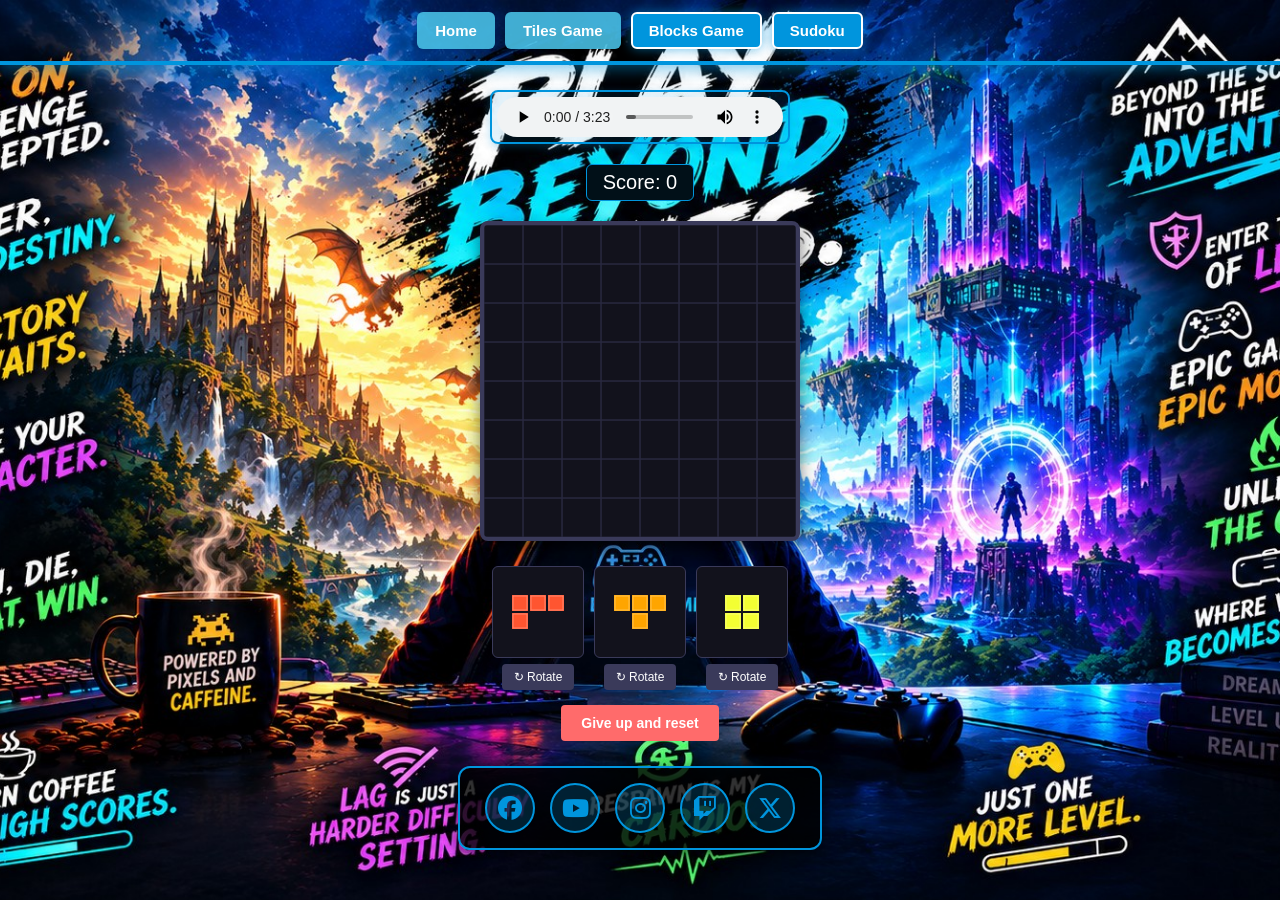
==== blocks_game.html @ d2b893c7 "Merge branch 'main' of https://github.com/florintanasescu/mygamingpassion" ====
<!DOCTYPE html>
<html lang="en">
<head>
    <meta charset="UTF-8">
    <meta name="viewport" content="width=device-width, initial-scale=1.0, user-scalable=no">
    <title>Mobile Block Puzzle Game</title>
    <link rel="stylesheet" href="styles.css">
    <link rel="stylesheet" href="https://cdnjs.cloudflare.com/ajax/libs/font-awesome/6.5.1/css/all.min.css">
</head>
<body class="bg-container">
    <nav>
        <a href="index.html">Home</a>
        <a href="tiles_game.html">Tiles Game</a>
        <a href="blocks_game.html" class="active">Blocks Game</a>
        <a href="sudoku_game.html" class="active">Sudoku</a>
    </nav>
    <audio type="audio/mp3" src="sounds/bg_music.mp3" controls loop unmute></audio>
    
    <div class="score-board">Score: <span id="score">0</span></div>
    
    <!-- Main 8x8 Grid Canvas -->
    <canvas id="game-board" width="320" height="320"></canvas>
    
    <!-- Tray holding the 3 available shapes -->
    <div id="tray">
        <div class="shape-container">
            <canvas id="shape0" class="shape-preview" width="90" height="90"></canvas>
            <button class="rotate-btn" id="rotate0">↻ Rotate</button>
        </div>
        <div class="shape-container">
            <canvas id="shape1" class="shape-preview" width="90" height="90"></canvas>
            <button class="rotate-btn" id="rotate1">↻ Rotate</button>
        </div>
        <div class="shape-container">
            <canvas id="shape2" class="shape-preview" width="90" height="90"></canvas>
            <button class="rotate-btn" id="rotate2">↻ Rotate</button>
        </div>
    </div>

    <!-- Control Buttons -->
    <div class="button-group">
        <button class="reset-btn" id="reset-btn">Give up and reset</button>
    </div>

    <script>
        const GRID_SIZE = 8;
        const CELL_SIZE = 40; // 8 * 40 = 320px
        const canvas = document.getElementById('game-board');
        const ctx = canvas.getContext('2d');
        const scoreElement = document.getElementById('score');

        let score = 0;
        let grid = Array(GRID_SIZE).fill(null).map(() => Array(GRID_SIZE).fill(0));

        const SHAPES = [
            { color: '#FF5733', matrix: [[1]] },                             // 1x1 Single
            { color: '#33FF57', matrix: [[1, 1]] },                          // 1x2 Horizontal
            { color: '#3357FF', matrix: [[1], [1]] },                        // 2x1 Vertical
            { color: '#F3FF33', matrix: [[1, 1], [1, 1]] },                  // 2x2 Square
            { color: '#FF33F3', matrix: [[1, 1, 1]] },                       // 1x3 Horizontal
            { color: '#33FFF3', matrix: [[1], [1], [1]] },                   // 3x1 Vertical
            { color: '#FF5530', matrix: [[0, 1, 1], [1, 1, 0]] },            // Z shape
            { color: '#FF5530', matrix: [[1, 1, 1], [1, 0, 0]] },            // Smal L shape right
            { color: '#FF5530', matrix: [[1, 1, 1], [0, 0, 1]] },            // Smal L shape left
            { color: '#FFA500', matrix: [[1, 1, 1], [0, 1, 0]] },            // T-shape
            { color: '#9933FF', matrix: [[1, 0], [1, 0], [1, 1]] },          // L-shape right
            { color: '#9933FF', matrix: [[0, 1], [0, 1], [1, 1]] },          // L-shape left
            { color: '#FF3380', matrix: [[1, 1, 1], [1, 1, 1], [1, 1, 1]] },   // 3x3 Block
        ];

        let currentShapes = [null, null, null];
        let shapeRotations = [0, 0, 0]; // Track rotation state for each shape
        let usedShapeIndices = new Set(); // Track which shape types have been used
        let draggingIndex = null;
        let dragOffset = { x: 0, y: 0 };
        let pointerPos = { x: 0, y: 0 };
        let isTouchDevice = false;

        function initGame() {
            grid = Array(GRID_SIZE).fill(null).map(() => Array(GRID_SIZE).fill(0));
            score = 0;
            scoreElement.innerText = score;
            usedShapeIndices.clear();
            shapeRotations = [0, 0, 0];
            spawnShapes();
            drawGrid();
        }

        // Rotate a matrix 90 degrees clockwise
        function rotateMatrix(matrix) {
            const rows = matrix.length;
            const cols = matrix[0].length;
            const rotated = Array(cols).fill(null).map(() => Array(rows).fill(0));
            
            for (let r = 0; r < rows; r++) {
                for (let c = 0; c < cols; c++) {
                    rotated[c][rows - 1 - r] = matrix[r][c];
                }
            }
            return rotated;
        }

        // Rotate a shape by applying rotation matrix multiple times
        function getRotatedShape(shapeIndex, rotationTimes) {
            const baseShape = SHAPES[shapeIndex];
            let matrix = JSON.parse(JSON.stringify(baseShape.matrix));
            
            const times = rotationTimes % 4; // Only need 0-3 rotations for 90 degree steps
            for (let i = 0; i < times; i++) {
                matrix = rotateMatrix(matrix);
            }
            
            return {
                color: baseShape.color,
                matrix: matrix
            };
        }

        function drawGrid() {
            ctx.clearRect(0, 0, canvas.width, canvas.height);
            
            for (let r = 0; r < GRID_SIZE; r++) {
                for (let c = 0; c < GRID_SIZE; c++) {
                    ctx.strokeStyle = '#2a2a40';
                    ctx.strokeRect(c * CELL_SIZE, r * CELL_SIZE, CELL_SIZE, CELL_SIZE);
                    
                    if (grid[r][c]) {
                        drawCell(ctx, c * CELL_SIZE, r * CELL_SIZE, CELL_SIZE, grid[r][c]);
                    }
                }
            }
        }

        function drawCell(context, x, y, size, color) {
            context.fillStyle = color;
            context.fillRect(x + 1, y + 1, size - 2, size - 2);
            context.strokeStyle = 'rgba(255,255,255,0.3)';
            context.strokeRect(x + 2, y + 2, size - 4, size - 4);
        }

        function spawnShapes() {
            for (let i = 0; i < 3; i++) {
                if (currentShapes[i] !== null) continue; // Skip already placed shapes
                
                // Find a shape that hasn't been used yet
                let shapeIndex;
                let attempts = 0;
                do {
                    shapeIndex = Math.floor(Math.random() * SHAPES.length);
                    attempts++;
                } while (usedShapeIndices.has(shapeIndex) && attempts < 100);
                
                // If all shapes have been used (or after 100 attempts), reset the used list
                if (attempts >= 100) {
                    usedShapeIndices.clear();
                    shapeIndex = Math.floor(Math.random() * SHAPES.length);
                }
                
                usedShapeIndices.add(shapeIndex);
                
                // Store both the shape index and the original shape (not rotated yet)
                currentShapes[i] = {
                    shapeIndex: shapeIndex,
                    baseShape: JSON.parse(JSON.stringify(SHAPES[shapeIndex]))
                };
                
                shapeRotations[i] = 0; // Reset rotation
                drawTrayShape(i);
            }
        }

        function drawTrayShape(index) {
            const trayCanvas = document.getElementById(`shape${index}`);
            const tCtx = trayCanvas.getContext('2d');
            tCtx.clearRect(0, 0, trayCanvas.width, trayCanvas.height);

            const shapeData = currentShapes[index];
            if (!shapeData) return;

            // Get the rotated shape based on current rotation
            const rotatedShape = getRotatedShape(shapeData.shapeIndex, shapeRotations[index]);
            const shape = rotatedShape;

            const scale = 18;
            const rows = shape.matrix.length;
            const cols = shape.matrix[0].length;
            
            const offsetX = (trayCanvas.width - cols * scale) / 2;
            const offsetY = (trayCanvas.height - rows * scale) / 2;

            for (let r = 0; r < rows; r++) {
                for (let c = 0; c < cols; c++) {
                    if (shape.matrix[r][c]) {
                        drawCell(tCtx, offsetX + c * scale, offsetY + r * scale, scale, shape.color);
                    }
                }
            }
        }

        function canPlaceShape(shape, startRow, startCol) {
            const rows = shape.matrix.length;
            const cols = shape.matrix[0].length;

            for (let r = 0; r < rows; r++) {
                for (let c = 0; c < cols; c++) {
                    if (shape.matrix[r][c]) {
                        const gridR = startRow + r;
                        const gridC = startCol + c;

                        if (gridR < 0 || gridR >= GRID_SIZE || gridC < 0 || gridC >= GRID_SIZE) {
                            return false;
                        }
                        if (grid[gridR][gridC] !== 0) {
                            return false;
                        }
                    }
                }
            }
            return true;
        }

        function placeShape(shape, startRow, startCol) {
            const rows = shape.matrix.length;
            const cols = shape.matrix[0].length;
            let placedCells = 0;

            for (let r = 0; r < rows; r++) {
                for (let c = 0; c < cols; c++) {
                    if (shape.matrix[r][c]) {
                        grid[startRow + r][startCol + c] = shape.color;
                        placedCells++;
                    }
                }
            }

            score += placedCells * 10;
            checkLines();
            scoreElement.innerText = score;
        }

        function checkLines() {
            let rowsToClear = [];
            let colsToClear = [];

            for (let r = 0; r < GRID_SIZE; r++) {
                if (grid[r].every(cell => cell !== 0)) rowsToClear.push(r);
            }

            for (let c = 0; c < GRID_SIZE; c++) {
                let full = true;
                for (let r = 0; r < GRID_SIZE; r++) {
                    if (grid[r][c] === 0) {
                        full = false;
                        break;
                    }
                }
                if (full) colsToClear.push(c);
            }

            rowsToClear.forEach(r => {
                for (let c = 0; c < GRID_SIZE; c++) grid[r][c] = 0;
            });

            colsToClear.forEach(c => {
                for (let r = 0; r < GRID_SIZE; r++) grid[r][c] = 0;
            });

            const totalCleared = rowsToClear.length + colsToClear.length;
            if (totalCleared > 0) {
                score += totalCleared * 100;
            }
        }

        // --- Unified Interaction Handlers (Mouse & Touch) ---

        function getPointerCoords(e) {
            if (e.touches && e.touches.length > 0) {
                return { x: e.touches[0].clientX, y: e.touches[0].clientY };
            }
            return { x: e.clientX, y: e.clientY };
        }

        function handleStart(index, e) {
            if (!currentShapes[index]) return;
            e.preventDefault();
            
            isTouchDevice = e.type.startsWith('touch');
            draggingIndex = index;

            const trayCanvas = document.getElementById(`shape${index}`);
            const rect = trayCanvas.getBoundingClientRect();
            const coords = getPointerCoords(e);

            dragOffset.x = coords.x - rect.left;
            dragOffset.y = coords.y - rect.top;
        }

        function handleMove(e) {
            if (draggingIndex === null) return;
            e.preventDefault();

            const coords = getPointerCoords(e);
            pointerPos.x = coords.x;
            pointerPos.y = coords.y;

            drawGrid();

            const rect = canvas.getBoundingClientRect();
            const scaleRatio = 320 / rect.width; // Adjust for dynamic canvas scaling
            
            const shapeData = currentShapes[draggingIndex];
            const rotatedShape = getRotatedShape(shapeData.shapeIndex, shapeRotations[draggingIndex]);

            // Touch lift offset: Lift shape slightly above finger so it remains visible
            const fingerOffsetY = isTouchDevice ? 60 : 0;

            const canvasMouseX = (pointerPos.x - rect.left - dragOffset.x) * scaleRatio;
            const canvasMouseY = (pointerPos.y - rect.top - dragOffset.y - fingerOffsetY) * scaleRatio;

            // Draw active shape dragging over board
            for (let r = 0; r < rotatedShape.matrix.length; r++) {
                for (let c = 0; c < rotatedShape.matrix[0].length; c++) {
                    if (rotatedShape.matrix[r][c]) {
                        drawCell(
                            ctx, 
                            canvasMouseX + c * CELL_SIZE, 
                            canvasMouseY + r * CELL_SIZE, 
                            CELL_SIZE, 
                            rotatedShape.color
                        );
                    }
                }
            }
        }

        function handleEnd(e) {
            if (draggingIndex === null) return;

            const rect = canvas.getBoundingClientRect();
            const scaleRatio = 320 / rect.width;

            const fingerOffsetY = isTouchDevice ? 60 : 0;

            const dropX = (pointerPos.x - rect.left - dragOffset.x + (CELL_SIZE / 2)) * scaleRatio;
            const dropY = (pointerPos.y - rect.top - dragOffset.y - fingerOffsetY + (CELL_SIZE / 2)) * scaleRatio;

            const gridCol = Math.floor(dropX / CELL_SIZE);
            const gridRow = Math.floor(dropY / CELL_SIZE);

            const shapeData = currentShapes[draggingIndex];
            
            // Get the rotated shape for placement
            const rotatedShape = getRotatedShape(shapeData.shapeIndex, shapeRotations[draggingIndex]);

            if (canPlaceShape(rotatedShape, gridRow, gridCol)) {
                placeShape(rotatedShape, gridRow, gridCol);
                currentShapes[draggingIndex] = null;

                const trayCanvas = document.getElementById(`shape${draggingIndex}`);
                const tCtx = trayCanvas.getContext('2d');
                tCtx.clearRect(0, 0, trayCanvas.width, trayCanvas.height);

                if (currentShapes.every(s => s === null)) {
                    spawnShapes();
                }
            }

            draggingIndex = null;
            drawGrid();
        }

        // Attach event listeners to tray elements
        for (let i = 0; i < 3; i++) {
            const trayCanvas = document.getElementById(`shape${i}`);
            
            trayCanvas.addEventListener('mousedown', (e) => handleStart(i, e));
            trayCanvas.addEventListener('touchstart', (e) => handleStart(i, e), { passive: false });

            // Add rotation button listener
            const rotateBtn = document.getElementById(`rotate${i}`);
            rotateBtn.addEventListener('click', () => {
                if (currentShapes[i] !== null) {
                    shapeRotations[i] = (shapeRotations[i] + 1) % 4;
                    drawTrayShape(i);
                }
            });
        }

        // Add reset button listener
        const resetBtn = document.getElementById('reset-btn');
        resetBtn.addEventListener('click', () => {
            initGame();
        });

        // Global drag & drop movement listeners
        window.addEventListener('mousemove', handleMove);
        window.addEventListener('touchmove', handleMove, { passive: false });

        window.addEventListener('mouseup', handleEnd);
        window.addEventListener('touchend', handleEnd);

        // Start Game
        initGame();
    </script>

        <div class="social-links">
    <!-- Facebook Link -->
    <a href="https://www.facebook.com/florin.tanasescu.ro/" target="_blank">
        <i class="fab fa-facebook"></i>
    </a>

    <!-- YouTube Link -->
    <a href="https://www.youtube.com/@snalftw" target="_blank">
        <i class="fab fa-youtube"></i>
    </a>

    <!-- Instagram Link -->
    <a href="https://www.instagram.com/florin.tanasescu.ro/" target="_blank">
        <i class="fab fa-instagram"></i>
    </a>

    <!-- Twitch Link -->
    <a href="https://www.twitch.tv/flo_rao" target="_blank">
        <i class="fab fa-twitch"></i>
    </a>
    <!-- X (Twitter) Link -->
    <a href="https://x.com/FTnssq" target="_blank">
        <i class="fab fa-x-twitter"></i>
    </a>
    </div>
</body>
</html>
---- styles.css ----
* {
    box-sizing: border-box;
    user-select: none;
    -webkit-user-select: none;
    touch-action: manipulation;
}

/* Navigation Bar */
nav {
    position: fixed;
    top: 0;
    left: 0;
    right: 0;
    background: transparent;
    border-bottom: 4px solid #0095DD;
    display: flex;
    justify-content: center;
    gap: 10px;
    padding: 12px 15px;
    width: 100%;
    box-shadow: 0 4px 15px rgba(0, 149, 221, 0.5);
    flex-wrap: wrap;
    z-index: 1000;
}

nav a {
    color: #fff;
    text-decoration: none;
    font-size: 15px;
    font-weight: bold;
    padding: 8px 16px;
    border-radius: 6px;
    transition: all 0.3s ease;
    cursor: pointer;
    -webkit-user-select: none;
    user-select: none;
    border: 2px solid transparent;
    background-color: rgba(74, 195, 231, 0.877);
}

nav a:hover {
    background-color: #0095DD;
    transform: translateY(-2px);
    box-shadow: 0 4px 8px rgba(0, 149, 221, 0.4);
}

nav a.active {
    background-color: #0095DD;
    border: 2px solid #fff;
    box-shadow: 0 0 12px rgba(0, 149, 221, 0.6);
}

html {
    width: 100%;
    min-height: 100%;
    overflow-x: hidden;
    overflow-y: auto;
}

/* Base Body Styles */
body {
    background-color: #1e1e2f;
    color: #ffffff;
    font-family: Arial, sans-serif;
    display: flex;
    flex-direction: column;
    align-items: center;
    justify-content: flex-start;
    min-height: 100vh;
    width: 100%;
    margin: 0;
    padding: 80px 10px 20px 10px;
    background-size: cover;
    background-position: center;
    background-repeat: no-repeat;
}

/* Default / Desktop Background */
.bg-container {
    background-image: url("img/bg_desktop.jpg");
}

/* Headers & Score */
h1 {
    margin: 15px 0 10px 0;
    font-size: 28px;
    color: #6e0758;
    text-shadow: 0 2px 8px rgba(0, 149, 221, 0.5);
    padding-bottom: 10px;
    border-bottom: 2px solid #0095DD;
    width: 100%;
    text-align: center;
}

.score-board {
    font-size: 20px;
    margin: 10px 0;
    padding: 6px 16px;
    background-color: #011018;
    border-radius: 6px;
    border: 1px solid #0095DD;
}

/* Audio Player */
audio {
    margin: 10px 0;
    width: 300px;
    max-width: 90vw;
    padding: 5px;
    background-color: rgba(0, 149, 221, 0.1);
    border: 2px solid #0095DD;
    border-radius: 8px;
    box-shadow: 0 2px 8px rgba(0, 149, 221, 0.3);
    display: flex;
}

/* YouTube Video Container */
.video-container {
    width: 100%;
    max-width: 560px;
    margin: 20px auto;
    padding: 0;
    border-radius: 8px;
    overflow: hidden;
    box-shadow: 0 4px 15px rgba(0, 149, 221, 0.3);
    border: 2px solid #0095DD;
}

.video-container iframe {
    width: 100%;
    height: 315px;
    border: none;
    display: block;
}

/* Social Links */
.social-links {
    display: flex;
    justify-content: center;
    gap: 15px;
    margin-top: 25px;
    margin-bottom: 20px;
    padding: 15px 25px;
    background-color: rgba(0, 0, 0, 0.8);
    border-radius: 12px;
    box-shadow: 0 4px 15px rgba(0, 0, 0, 0.6);
    border: 2px solid #0095DD;
    flex-wrap: wrap;
}

.social-links a {
    display: flex;
    align-items: center;
    justify-content: center;
    width: 50px;
    height: 50px;
    background-color: rgba(0, 149, 221, 0.2);
    border-radius: 50%;
    border: 2px solid #0095DD;
    transition: all 0.3s ease;
    color: #0095DD;
    text-decoration: none;
    font-size: 24px;
}

.social-links a:hover {
    background-color: #0095DD;
    color: #fff;
    transform: scale(1.15);
    box-shadow: 0 0 20px rgba(0, 149, 221, 0.6);
}

/* General Canvas Styles */
canvas {
    background: #222;
    border: 3px solid #0095DD;
    box-shadow: 0 0 20px rgba(255, 255, 255, 0.2);
    display: block;
    margin: 10px auto;
    max-width: 100%;
    height: auto;
}

/* Block Puzzle Main Board */
#game-board {
    border: 4px solid #3a3a5a;
    border-radius: 8px;
    background-color: #12121c;
    box-shadow: 0 8px 16px rgba(0,0,0,0.5);
    width: 320px;
    height: 320px;
    max-width: 90vw;
    max-height: 90vw;
}

/* Block Puzzle Tray & Shapes */
#tray {
    display: flex;
    gap: 10px;
    margin-top: 15px;
    align-items: center;
    justify-content: center;
    width: 100%;
    flex-wrap: wrap;
}

.shape-preview {
    cursor: grab;
    touch-action: none;
    background-color: #12121c;
    border-radius: 6px;
    border: 1px solid #3a3a5a;
    box-shadow: none;
    margin: 0;
}

.shape-container {
    display: flex;
    flex-direction: column;
    align-items: center;
    gap: 6px;
}

.rotate-btn {
    background-color: #3a3a5a;
    color: #ffffff;
    border: none;
    border-radius: 4px;
    padding: 6px 12px;
    cursor: pointer;
    font-size: 12px;
    transition: background-color 0.2s;
    touch-action: manipulation;
    -webkit-user-select: none;
    user-select: none;
    min-width: auto;
}

.rotate-btn:hover {
    background-color: #4a4a7a;
}

.button-group {
    display: flex;
    gap: 10px;
    margin-top: 15px;
    width: 100%;
    justify-content: center;
}

.reset-btn {
    background-color: #ff6b6b;
    color: #ffffff;
    border: none;
    border-radius: 4px;
    padding: 10px 20px;
    cursor: pointer;
    font-size: 14px;
    font-weight: bold;
    transition: background-color 0.2s;
    touch-action: manipulation;
    -webkit-user-select: none;
    user-select: none;
}

.reset-btn:hover {
    background-color: #ff5252;
}

/* Controls & Buttons */
.controls {
    margin-top: 15px;
    display: flex;
    gap: 10px;
    flex-wrap: wrap;
    justify-content: center;
    width: 100%;
    max-width: 400px;
    padding: 0 5px;
}

button {
    background-color: #0095DD;
    color: white;
    border: none;
    padding: 10px 20px;
    font-size: 14px;
    cursor: pointer;
    border-radius: 5px;
    transition: background 0.2s ease;
    touch-action: manipulation;
    -webkit-user-select: none;
    user-select: none;
    min-width: 90px;
}

button:hover {
    background-color: #0077b5;
}

button:active {
    background-color: #005a8f;
    transform: scale(0.98);
}

button:disabled {
    background-color: #555;
    cursor: not-allowed;
    opacity: 0.7;
}

.instructions {
    margin-top: 12px;
    color: #ffffff;
    font-size: 13px;
    text-align: center;
    max-width: 90%;
    line-height: 1.4;
}

/* Sudoku Styles */
#sudoku-container {
    display: flex;
    flex-direction: column;
    align-items: center;
    width: 100%;
    max-width: 360px;
    margin: 10px auto;
}

#sudoku-grid {
    display: grid;
    grid-template-columns: repeat(9, 1fr);
    grid-template-rows: repeat(9, 1fr);
    width: 320px;
    height: 320px;
    max-width: 90vw;
    max-height: 90vw;
    border: 3px solid #0095DD;
    background-color: #12121c;
    box-shadow: 0 8px 16px rgba(0, 0, 0, 0.5);
    border-radius: 6px;
    overflow: hidden;
}

.sudoku-cell {
    display: flex;
    align-items: center;
    justify-content: center;
    font-size: 18px;
    font-weight: bold;
    color: #fff;
    background-color: #1e1e2f;
    border: 1px solid #2a2a40;
    cursor: pointer;
    user-select: none;
    -webkit-user-select: none;
    transition: background-color 0.2s, color 0.2s;
}

/* Thick 3x3 Sub-grid Borders */
.sudoku-cell:nth-child(3n) {
    border-right: 2px solid #0095DD;
}
.sudoku-cell:nth-child(9n) {
    border-right: 1px solid #2a2a40;
}
.sudoku-cell[data-row="2"], 
.sudoku-cell[data-row="5"] {
    border-bottom: 2px solid #0095DD;
}

/* Cell Selection & States */
.sudoku-cell.fixed {
    color: #4ac3e7;
    background-color: #161625;
    cursor: default;
}

.sudoku-cell.selected {
    background-color: #0095DD !important;
    color: #ffffff !important;
}

.sudoku-cell.highlighted {
    background-color: rgba(0, 149, 221, 0.2);
}

.sudoku-cell.error {
    color: #ff6b6b;
    background-color: rgba(255, 107, 107, 0.2);
}

/* Mobile Responsiveness Keypad */
.keypad {
    display: grid;
    grid-template-columns: repeat(5, 1fr);
    gap: 8px;
    width: 320px;
    max-width: 90vw;
    margin-top: 15px;
}

.keypad button {
    min-width: unset;
    padding: 12px 0;
    font-size: 16px;
    font-weight: bold;
    background-color: rgba(74, 195, 231, 0.877);
    border: 1px solid #0095DD;
}

.keypad button:hover {
    background-color: #0095DD;
}

.keypad button.erase-btn {
    background-color: #ff6b6b;
    border-color: #ff5252;
    grid-column: span 1;
}

.keypad button.erase-btn:hover {
    background-color: #ff5252;
}

/* Mobile Responsive Adjustments */
@media (max-width: 768px) {
    html {
        width: 100%;
        height: auto;
        overflow-x: hidden;
        overflow-y: auto;
        position: static;
    }
    
    body {
        padding: calc(70px + env(safe-area-inset-top, 0px)) 10px 20px 10px;
        justify-content: flex-start;
        min-height: 100vh;
        width: 100%;
        height: auto;
        overflow-x: hidden;
        overflow-y: auto;
    }

    .bg-container {
        background-image: url("img/bg_mobile.jpg");
    }

    nav {
        gap: 6px;
        padding: 8px 5px;
    }

    nav a {
        padding: 6px 10px;
        font-size: 13px;
    }

    .video-container {
        max-width: 100%;
        margin: 10px 0;
    }

    .video-container iframe {
        height: 210px;
    }

    canvas {
        margin-top: 5px;
        margin-bottom: 5px;
    }

    #sudoku-grid {
        width: 300px;
        height: 300px;
    }

    .sudoku-cell {
        font-size: 16px;
    }

    .keypad button {
        padding: 10px 0;
        font-size: 14px;
    }

    .controls {
        margin-top: 8px;
        gap: 8px;
        width: 100%;
    }
    
    button {
        padding: 10px 12px;
        font-size: 13px;
        min-width: 70px;
        flex: 1;
    }
    
    .instructions {
        font-size: 11px;
        margin-top: 8px;
        max-width: 100%;
    }

    .social-links {
        gap: 10px;
        margin-top: 15px;
        margin-bottom: 10px;
        padding: 12px;
    }

    .social-links a {
        width: 44px;
        height: 44px;
        font-size: 20px;
    }
}
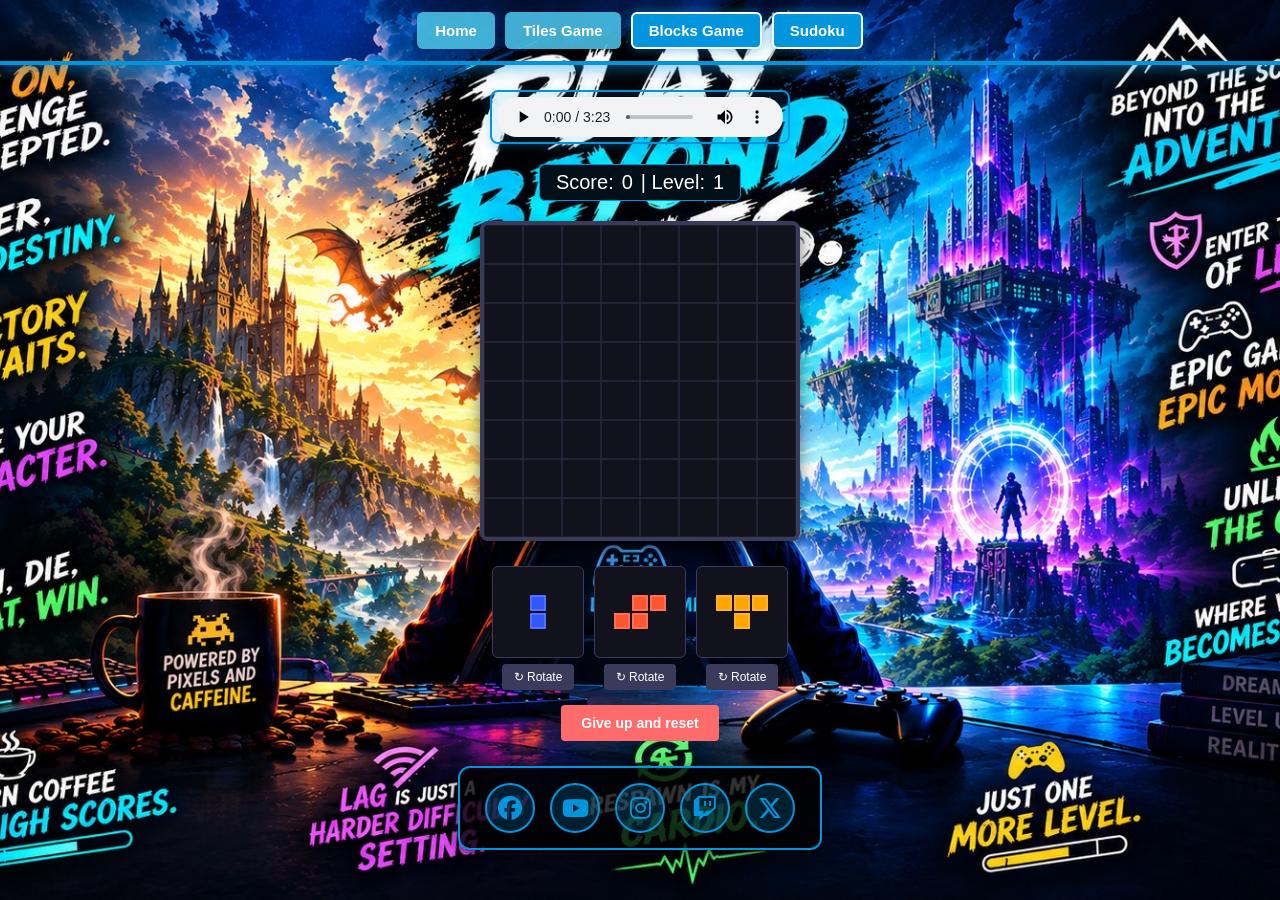
==== commit 394cea9d: "sound effects" ====
--- a/blocks_game.html
+++ b/blocks_game.html
@@ -16,7 +16,16 @@
     </nav>
     <audio type="audio/mp3" src="sounds/bg_music.mp3" controls loop unmute></audio>
     
-    <div class="score-board">Score: <span id="score">0</span></div>
+    <!-- Audio Elements for Sound Effects -->
+    <audio id="sound-shape-click" src="sounds/shape_click.mp3" preload="auto"></audio>
+    <audio id="sound-3liner" src="sounds/3liner.mp3" preload="auto"></audio>
+    <audio id="sound-level-up" src="sounds/level_up.mp3" preload="auto"></audio>
+    <audio id="sound-all-clear" src="sounds/all_clear.mp3" preload="auto"></audio>
+
+    <!-- Score & Level Board in the same div -->
+    <div class="score-board">
+        Score: <span id="score">0</span> | Level: <span id="level">1</span>
+    </div>
     
     <!-- Main 8x8 Grid Canvas -->
     <canvas id="game-board" width="320" height="320"></canvas>
@@ -48,8 +57,23 @@
         const canvas = document.getElementById('game-board');
         const ctx = canvas.getContext('2d');
         const scoreElement = document.getElementById('score');
+        const levelElement = document.getElementById('level');
+
+        // Audio Elements
+        const soundShapeClick = document.getElementById('sound-shape-click');
+        const sound3Liner = document.getElementById('sound-3liner');
+        const soundLevelUp = document.getElementById('sound-level-up');
+        const soundAllClear = document.getElementById('sound-all-clear');
+
+        function playSound(audio) {
+            if (audio) {
+                audio.currentTime = 0;
+                audio.play().catch(e => console.log('Audio playback prevented:', e));
+            }
+        }
 
         let score = 0;
+        let level = 1;
         let grid = Array(GRID_SIZE).fill(null).map(() => Array(GRID_SIZE).fill(0));
 
         const SHAPES = [
@@ -79,7 +103,9 @@
         function initGame() {
             grid = Array(GRID_SIZE).fill(null).map(() => Array(GRID_SIZE).fill(0));
             score = 0;
+            level = 1;
             scoreElement.innerText = score;
+            levelElement.innerText = level;
             usedShapeIndices.clear();
             shapeRotations = [0, 0, 0];
             spawnShapes();
@@ -219,6 +245,23 @@
             return true;
         }
 
+        function addScore(points) {
+            const oldScore = score;
+            score += points;
+
+            // Check if user leveled up (every 1000 points)
+            const oldLevel = Math.floor(oldScore / 1000) + 1;
+            const newLevel = Math.floor(score / 1000) + 1;
+
+            scoreElement.innerText = score;
+
+            if (newLevel > oldLevel) {
+                level = newLevel;
+                levelElement.innerText = level;
+                playSound(soundLevelUp);
+            }
+        }
+
         function placeShape(shape, startRow, startCol) {
             const rows = shape.matrix.length;
             const cols = shape.matrix[0].length;
@@ -233,9 +276,11 @@
                 }
             }
 
-            score += placedCells * 10;
+            // Play shape deployment sound
+            playSound(soundShapeClick);
+
+            addScore(placedCells * 10);
             checkLines();
-            scoreElement.innerText = score;
         }
 
         function checkLines() {
@@ -267,7 +312,18 @@
 
             const totalCleared = rowsToClear.length + colsToClear.length;
             if (totalCleared > 0) {
-                score += totalCleared * 100;
+                addScore(totalCleared * 100);
+
+                // Play 3liner.mp3 if 3 or more lines cleared at once
+                if (totalCleared >= 3) {
+                    playSound(sound3Liner);
+                }
+
+                // Check if the grid is completely cleared
+                const isGridEmpty = grid.every(row => row.every(cell => cell === 0));
+                if (isGridEmpty) {
+                    playSound(soundAllClear);
+                }
             }
         }
 
@@ -403,30 +459,30 @@
         initGame();
     </script>
 
-        <div class="social-links">
-    <!-- Facebook Link -->
-    <a href="https://www.facebook.com/florin.tanasescu.ro/" target="_blank">
-        <i class="fab fa-facebook"></i>
-    </a>
-
-    <!-- YouTube Link -->
-    <a href="https://www.youtube.com/@snalftw" target="_blank">
-        <i class="fab fa-youtube"></i>
-    </a>
-
-    <!-- Instagram Link -->
-    <a href="https://www.instagram.com/florin.tanasescu.ro/" target="_blank">
-        <i class="fab fa-instagram"></i>
-    </a>
-
-    <!-- Twitch Link -->
-    <a href="https://www.twitch.tv/flo_rao" target="_blank">
-        <i class="fab fa-twitch"></i>
-    </a>
-    <!-- X (Twitter) Link -->
-    <a href="https://x.com/FTnssq" target="_blank">
-        <i class="fab fa-x-twitter"></i>
-    </a>
+    <div class="social-links">
+        <!-- Facebook Link -->
+        <a href="https://www.facebook.com/florin.tanasescu.ro/" target="_blank">
+            <i class="fab fa-facebook"></i>
+        </a>
+
+        <!-- YouTube Link -->
+        <a href="https://www.youtube.com/@snalftw" target="_blank">
+            <i class="fab fa-youtube"></i>
+        </a>
+
+        <!-- Instagram Link -->
+        <a href="https://www.instagram.com/florin.tanasescu.ro/" target="_blank">
+            <i class="fab fa-instagram"></i>
+        </a>
+
+        <!-- Twitch Link -->
+        <a href="https://www.twitch.tv/flo_rao" target="_blank">
+            <i class="fab fa-twitch"></i>
+        </a>
+        <!-- X (Twitter) Link -->
+        <a href="https://x.com/FTnssq" target="_blank">
+            <i class="fab fa-x-twitter"></i>
+        </a>
     </div>
 </body>
 </html>
--- a/styles.css
+++ b/styles.css
@@ -99,6 +99,10 @@
     background-color: #011018;
     border-radius: 6px;
     border: 1px solid #0095DD;
+    display: flex;
+    gap: 8px;
+    align-items: center;
+    justify-content: center;
 }
 
 /* Audio Player */
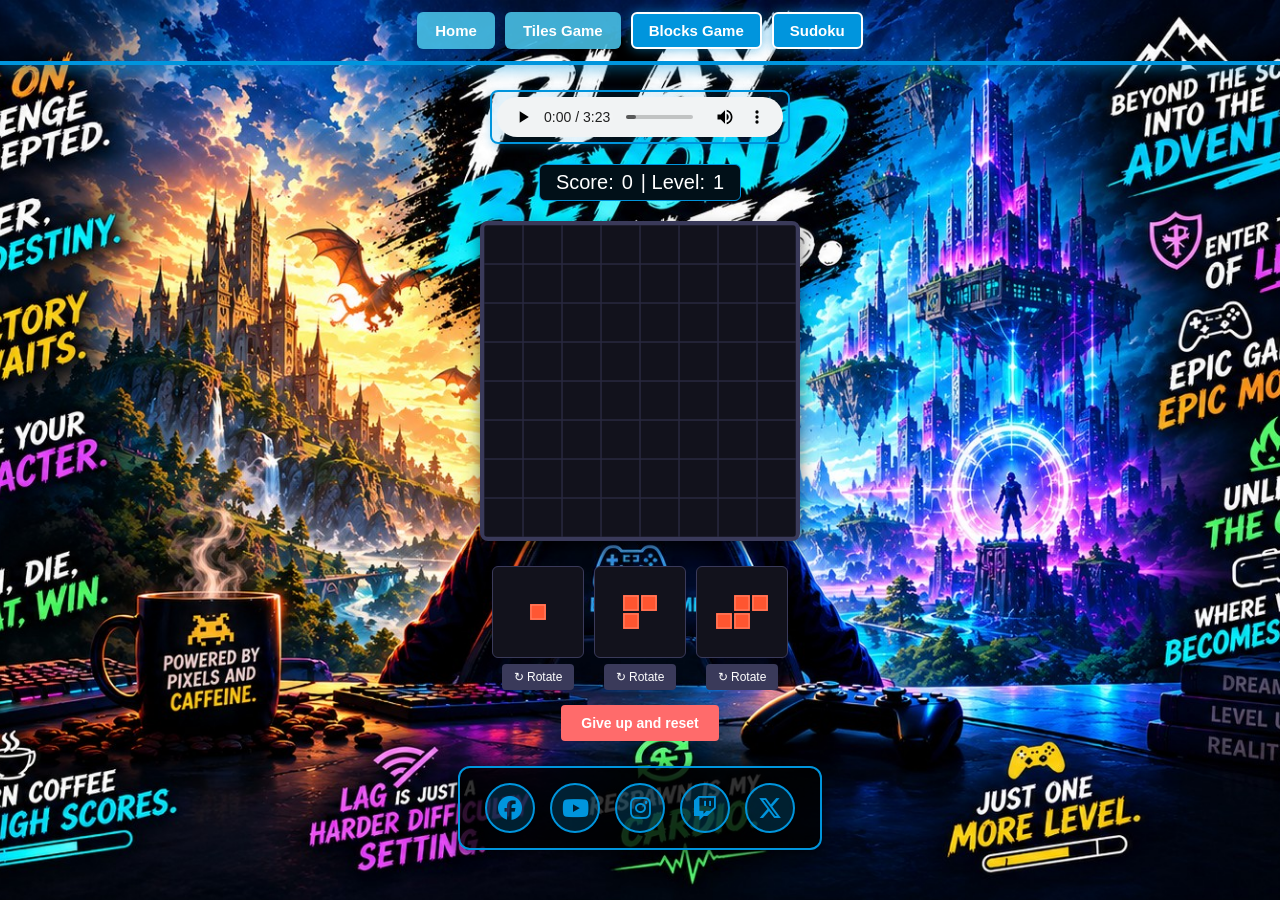
==== commit 15731e21: "Update blocks_game.html" ====
--- a/blocks_game.html
+++ b/blocks_game.html
@@ -84,8 +84,8 @@
             { color: '#FF33F3', matrix: [[1, 1, 1]] },                       // 1x3 Horizontal
             { color: '#33FFF3', matrix: [[1], [1], [1]] },                   // 3x1 Vertical
             { color: '#FF5530', matrix: [[0, 1, 1], [1, 1, 0]] },            // Z shape
-            { color: '#FF5530', matrix: [[1, 1, 1], [1, 0, 0]] },            // Smal L shape right
-            { color: '#FF5530', matrix: [[1, 1, 1], [0, 0, 1]] },            // Smal L shape left
+            { color: '#FF5530', matrix: [[1, 1], [1, 0]] },            // Small L shape right
+            { color: '#FF5530', matrix: [[1, 1], [0, 1]] },            // Small L shape left
             { color: '#FFA500', matrix: [[1, 1, 1], [0, 1, 0]] },            // T-shape
             { color: '#9933FF', matrix: [[1, 0], [1, 0], [1, 1]] },          // L-shape right
             { color: '#9933FF', matrix: [[0, 1], [0, 1], [1, 1]] },          // L-shape left
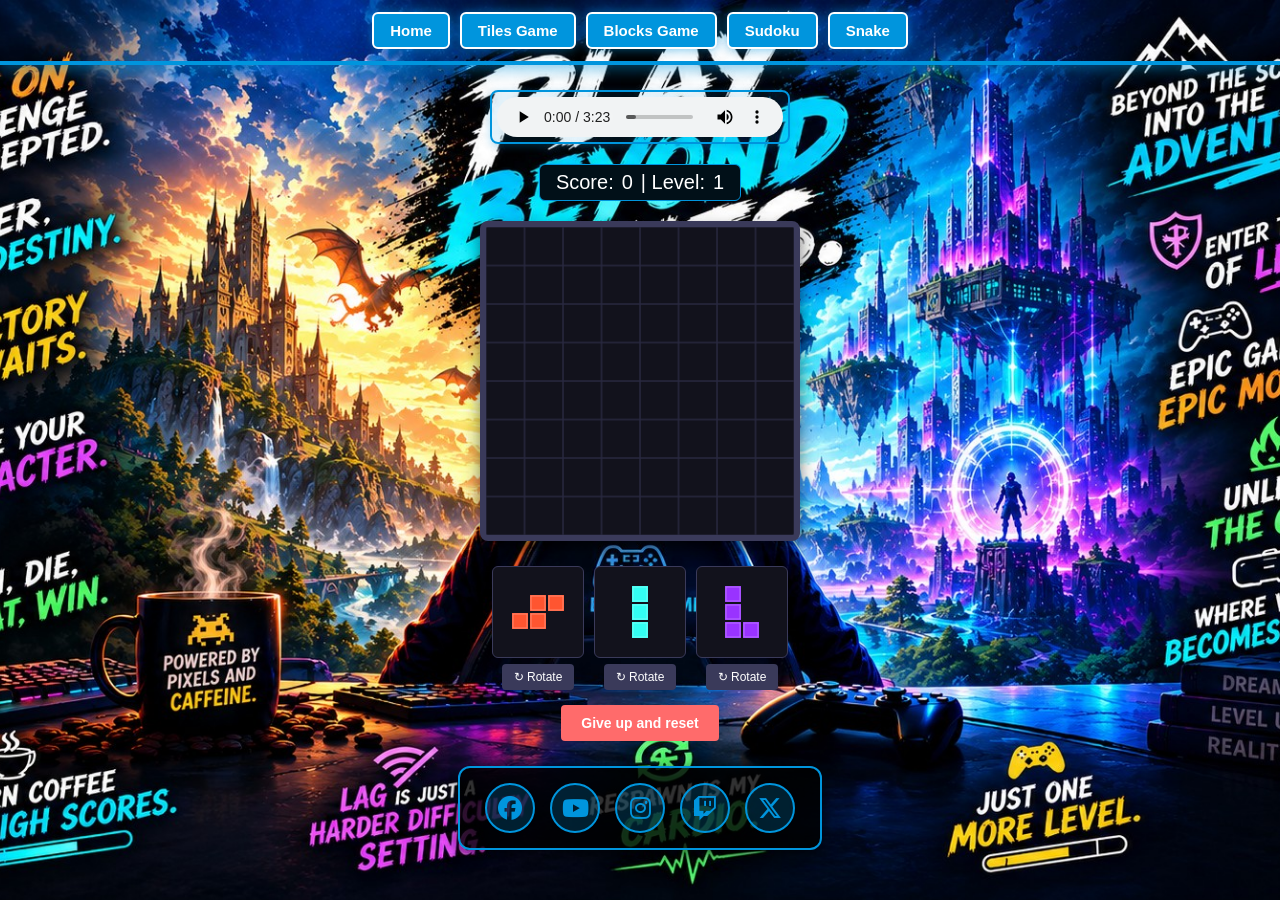
==== commit 6fe41dfe: "snake" ====
--- a/blocks_game.html
+++ b/blocks_game.html
@@ -9,10 +9,11 @@
 </head>
 <body class="bg-container">
     <nav>
-        <a href="index.html">Home</a>
-        <a href="tiles_game.html">Tiles Game</a>
+        <a href="index.html" class="active">Home</a>
+        <a href="tiles_game.html" class="active">Tiles Game</a>
         <a href="blocks_game.html" class="active">Blocks Game</a>
         <a href="sudoku_game.html" class="active">Sudoku</a>
+        <a href="snake_game.html" class="active">Snake</a>
     </nav>
     <audio type="audio/mp3" src="sounds/bg_music.mp3" controls loop unmute></audio>
     
--- a/styles.css
+++ b/styles.css
@@ -187,7 +187,7 @@
 
 /* Block Puzzle Main Board */
 #game-board {
-    border: 4px solid #3a3a5a;
+    border: 6px solid #3a3a5a;
     border-radius: 8px;
     background-color: #12121c;
     box-shadow: 0 8px 16px rgba(0,0,0,0.5);
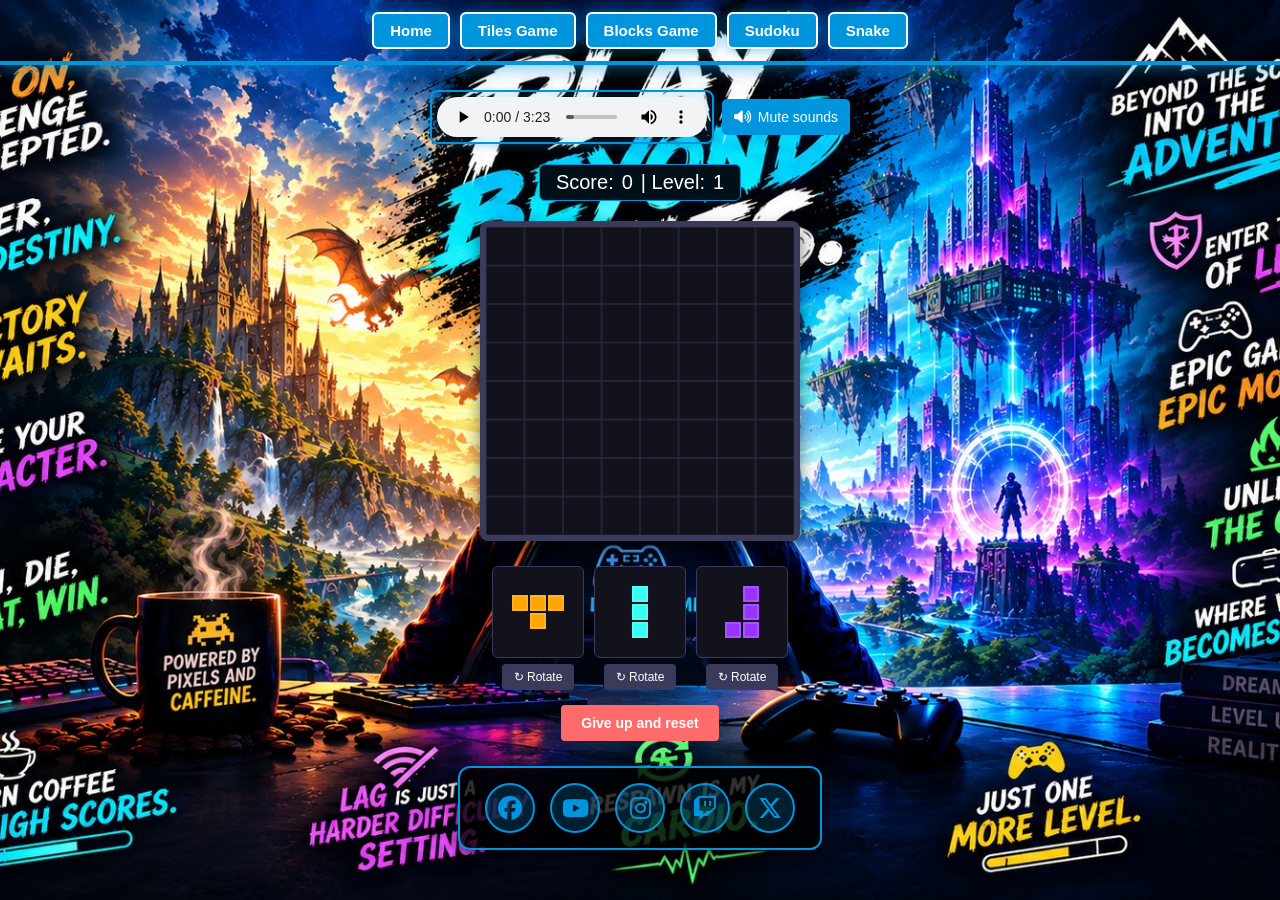
==== commit 79a146b5: "audio_toggle" ====
--- a/blocks_game.html
+++ b/blocks_game.html
@@ -15,13 +15,20 @@
         <a href="sudoku_game.html" class="active">Sudoku</a>
         <a href="snake_game.html" class="active">Snake</a>
     </nav>
-    <audio type="audio/mp3" src="sounds/bg_music.mp3" controls loop unmute></audio>
+    <div class="sound-controls">
+        <audio type="audio/mp3" src="sounds/bg_music.mp3" controls loop></audio>
+        <button type="button" id="sound-toggle" class="sound-toggle" aria-pressed="false">
+            <i class="fa-solid fa-volume-high" aria-hidden="true"></i>
+            <span>Mute sounds</span>
+        </button>
+    </div>
     
     <!-- Audio Elements for Sound Effects -->
     <audio id="sound-shape-click" src="sounds/shape_click.mp3" preload="auto"></audio>
     <audio id="sound-3liner" src="sounds/3liner.mp3" preload="auto"></audio>
     <audio id="sound-level-up" src="sounds/level_up.mp3" preload="auto"></audio>
     <audio id="sound-all-clear" src="sounds/all_clear.mp3" preload="auto"></audio>
+    <script src="sound-toggle.js"></script>
 
     <!-- Score & Level Board in the same div -->
     <div class="score-board">
--- a/styles.css
+++ b/styles.css
@@ -118,6 +118,31 @@
     display: flex;
 }
 
+.sound-controls {
+    display: flex;
+    align-items: center;
+    justify-content: center;
+    gap: 8px;
+    width: min(420px, 90vw);
+}
+
+.sound-controls audio {
+    flex: 1;
+    min-width: 0;
+    width: auto;
+    max-width: 100%;
+}
+
+.sound-toggle {
+    display: flex;
+    flex: 0 0 auto;
+    align-items: center;
+    gap: 6px;
+    min-width: 0;
+    padding: 10px 12px;
+    white-space: nowrap;
+}
+
 /* YouTube Video Container */
 .video-container {
     width: 100%;
@@ -428,6 +453,59 @@
     background-color: #ff5252;
 }
 
+.snake-dpad {
+    display: grid;
+    grid-template-columns: repeat(3, 55px);
+    grid-template-rows: repeat(3, 55px);
+    gap: 6px;
+    margin: 15px auto;
+    justify-content: center;
+    align-items: center;
+}
+
+.dpad-btn {
+    width: 55px;
+    height: 55px;
+    padding: 0;
+    font-size: 20px;
+    font-weight: bold;
+    border-radius: 8px;
+    background-color: rgba(74, 195, 231, 0.88);
+    border: 2px solid #0095DD;
+    display: flex;
+    align-items: center;
+    justify-content: center;
+    min-width: unset;
+    user-select: none;
+    -webkit-user-select: none;
+    touch-action: manipulation;
+}
+
+.dpad-btn:active {
+    background-color: #0095DD;
+    transform: scale(0.92);
+}
+
+.dpad-btn.up {
+    grid-column: 2;
+    grid-row: 1;
+}
+
+.dpad-btn.left {
+    grid-column: 1;
+    grid-row: 2;
+}
+
+.dpad-btn.down {
+    grid-column: 2;
+    grid-row: 3;
+}
+
+.dpad-btn.right {
+    grid-column: 3;
+    grid-row: 2;
+}
+
 /* Mobile Responsive Adjustments */
 @media (max-width: 768px) {
     html {
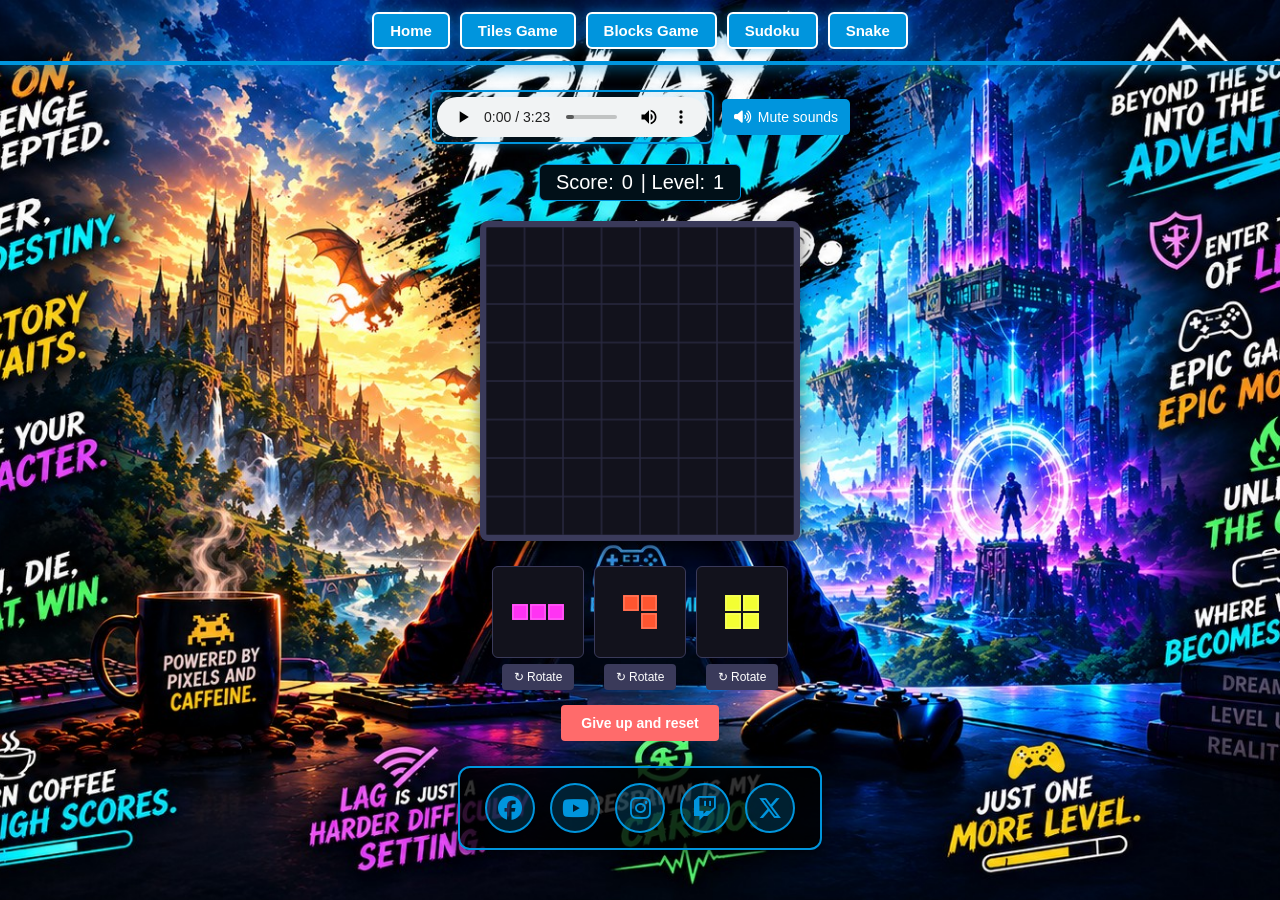
==== commit 8abfef82: "Update blocks_game.html" ====
--- a/blocks_game.html
+++ b/blocks_game.html
@@ -420,13 +420,7 @@
                 placeShape(rotatedShape, gridRow, gridCol);
                 currentShapes[draggingIndex] = null;
 
-                const trayCanvas = document.getElementById(`shape${draggingIndex}`);
-                const tCtx = trayCanvas.getContext('2d');
-                tCtx.clearRect(0, 0, trayCanvas.width, trayCanvas.height);
-
-                if (currentShapes.every(s => s === null)) {
-                    spawnShapes();
-                }
+                spawnShapes();
             }
 
             draggingIndex = null;
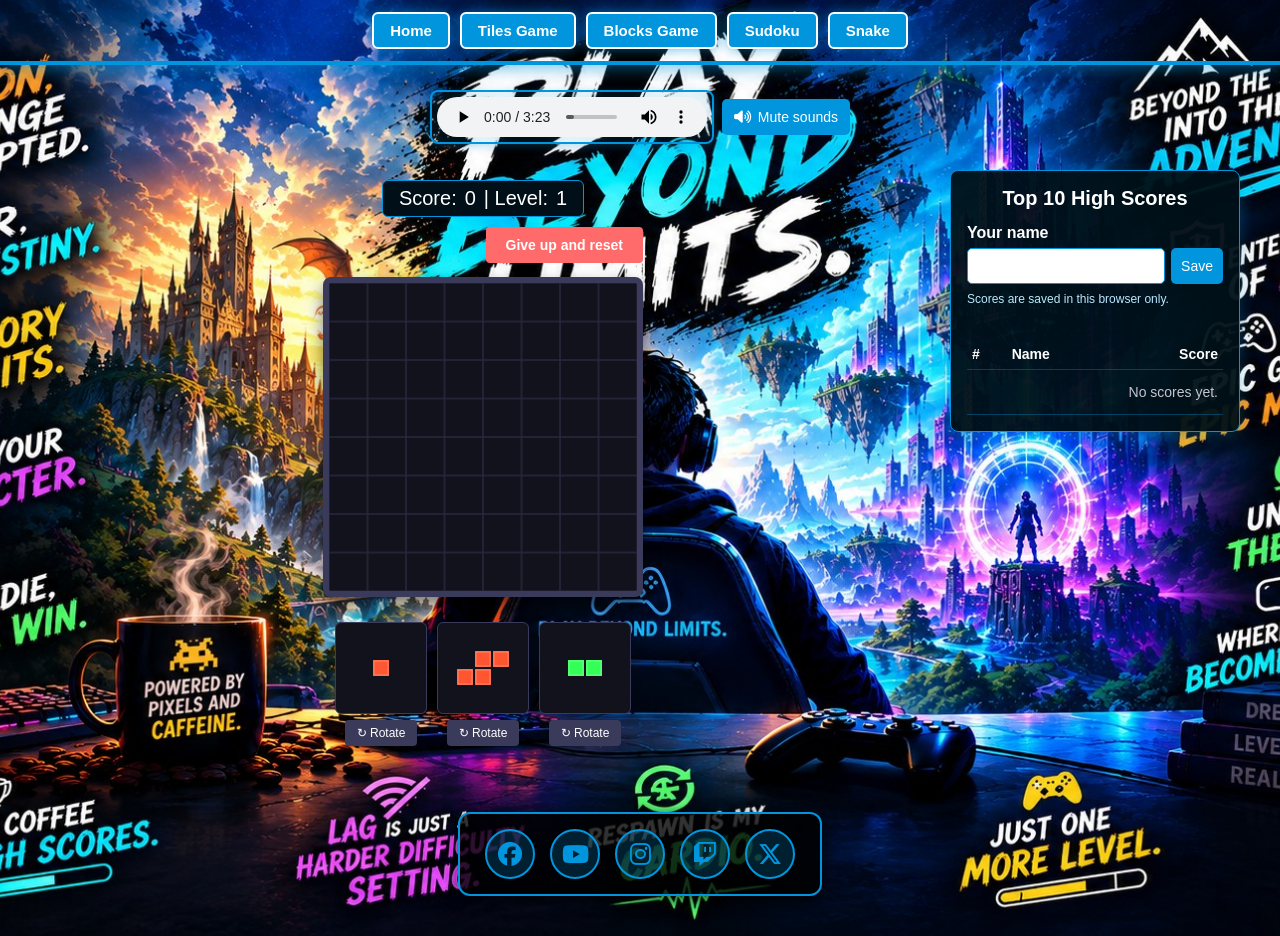
==== commit 850b85da: "confirmation and leaderboard" ====
--- a/blocks_game.html
+++ b/blocks_game.html
@@ -30,9 +30,15 @@
     <audio id="sound-all-clear" src="sounds/all_clear.mp3" preload="auto"></audio>
     <script src="sound-toggle.js"></script>
 
+    <main class="leaderboard-layout">
+        <section class="game-area" aria-label="Blocks game">
     <!-- Score & Level Board in the same div -->
     <div class="score-board">
         Score: <span id="score">0</span> | Level: <span id="level">1</span>
+    </div>
+
+    <div class="button-group blocks-reset-controls">
+        <button class="reset-btn" id="reset-btn">Give up and reset</button>
     </div>
     
     <!-- Main 8x8 Grid Canvas -->
@@ -54,10 +60,7 @@
         </div>
     </div>
 
-    <!-- Control Buttons -->
-    <div class="button-group">
-        <button class="reset-btn" id="reset-btn">Give up and reset</button>
-    </div>
+    <p id="game-message" class="instructions" aria-live="polite"></p>
 
     <script>
         const GRID_SIZE = 8;
@@ -66,6 +69,7 @@
         const ctx = canvas.getContext('2d');
         const scoreElement = document.getElementById('score');
         const levelElement = document.getElementById('level');
+        const resetBtn = document.getElementById('reset-btn');
 
         // Audio Elements
         const soundShapeClick = document.getElementById('sound-shape-click');
@@ -82,6 +86,8 @@
 
         let score = 0;
         let level = 1;
+        let gameOver = false;
+        let scoreRecorded = false;
         let grid = Array(GRID_SIZE).fill(null).map(() => Array(GRID_SIZE).fill(0));
 
         const SHAPES = [
@@ -112,12 +118,27 @@
             grid = Array(GRID_SIZE).fill(null).map(() => Array(GRID_SIZE).fill(0));
             score = 0;
             level = 1;
+            gameOver = false;
+            scoreRecorded = false;
             scoreElement.innerText = score;
             levelElement.innerText = level;
+            document.getElementById('game-message').textContent = '';
+            resetBtn.textContent = 'Give up and reset';
             usedShapeIndices.clear();
             shapeRotations = [0, 0, 0];
             spawnShapes();
             drawGrid();
+        }
+
+        function finishGame() {
+            if (gameOver) return;
+            gameOver = true;
+            document.getElementById('game-message').textContent = 'No more moves. Final score: ' + score;
+            resetBtn.textContent = 'New Game';
+            if (!scoreRecorded) {
+                window.gameLeaderboard.record(score);
+                scoreRecorded = true;
+            }
         }
 
         // Rotate a matrix 90 degrees clockwise
@@ -253,6 +274,23 @@
             return true;
         }
 
+        function hasAvailableMove() {
+            return currentShapes.some((shapeData) => {
+                if (!shapeData) return false;
+
+                for (let rotation = 0; rotation < 4; rotation++) {
+                    const shape = getRotatedShape(shapeData.shapeIndex, rotation);
+                    for (let row = 0; row < GRID_SIZE; row++) {
+                        for (let col = 0; col < GRID_SIZE; col++) {
+                            if (canPlaceShape(shape, row, col)) return true;
+                        }
+                    }
+                }
+
+                return false;
+            });
+        }
+
         function addScore(points) {
             const oldScore = score;
             score += points;
@@ -345,7 +383,7 @@
         }
 
         function handleStart(index, e) {
-            if (!currentShapes[index]) return;
+            if (gameOver || !currentShapes[index]) return;
             e.preventDefault();
             
             isTouchDevice = e.type.startsWith('touch');
@@ -421,6 +459,7 @@
                 currentShapes[draggingIndex] = null;
 
                 spawnShapes();
+                if (!hasAvailableMove()) finishGame();
             }
 
             draggingIndex = null;
@@ -445,8 +484,13 @@
         }
 
         // Add reset button listener
-        const resetBtn = document.getElementById('reset-btn');
         resetBtn.addEventListener('click', () => {
+            if (!gameOver && !window.confirm('Give up and reset this game?')) return;
+
+            if (!gameOver && !scoreRecorded) {
+                window.gameLeaderboard.record(score);
+                scoreRecorded = true;
+            }
             initGame();
         });
 
@@ -460,6 +504,25 @@
         // Start Game
         initGame();
     </script>
+        </section>
+        <aside id="leaderboard-panel" class="leaderboard-panel" data-game="blocks" aria-labelledby="leaderboard-title">
+            <h2 id="leaderboard-title">Top 10 High Scores</h2>
+            <form id="player-name-form" class="player-name-form">
+                <label for="player-name">Your name</label>
+                <div class="player-name-row">
+                    <input id="player-name" name="player-name" type="text" maxlength="20" autocomplete="nickname" required>
+                    <button type="submit">Save</button>
+                </div>
+            </form>
+            <p class="leaderboard-status">Scores are saved in this browser only.</p>
+            <p id="leaderboard-status" class="leaderboard-status" role="status" aria-live="polite"></p>
+            <table class="leaderboard-table">
+                <thead><tr><th scope="col">#</th><th scope="col">Name</th><th scope="col">Score</th></tr></thead>
+                <tbody id="leaderboard-rows"></tbody>
+            </table>
+        </aside>
+    </main>
+    <script src="leaderboard.js"></script>
 
     <div class="social-links">
         <!-- Facebook Link -->
--- a/styles.css
+++ b/styles.css
@@ -143,6 +143,106 @@
     white-space: nowrap;
 }
 
+.leaderboard-layout {
+    display: grid;
+    grid-template-columns: minmax(0, 1fr) 290px;
+    align-items: start;
+    gap: 24px;
+    width: min(1200px, 100%);
+    margin: 16px auto;
+}
+
+.game-area {
+    display: flex;
+    min-width: 0;
+    flex-direction: column;
+    align-items: center;
+}
+
+.leaderboard-panel {
+    width: 100%;
+    padding: 16px;
+    color: #fff;
+    background: rgba(1, 16, 24, 0.95);
+    border: 1px solid #0095DD;
+    border-radius: 8px;
+    box-shadow: 0 4px 15px rgba(0, 149, 221, 0.3);
+}
+
+.leaderboard-panel h2 {
+    margin: 0 0 14px;
+    color: #fff;
+    font-size: 20px;
+    text-align: center;
+}
+
+.player-name-form label {
+    display: block;
+    margin-bottom: 6px;
+    font-weight: bold;
+}
+
+.player-name-row {
+    display: flex;
+    gap: 6px;
+}
+
+.player-name-row input {
+    flex: 1;
+    min-width: 0;
+    padding: 9px;
+    color: #111;
+    background: #fff;
+    border: 1px solid #0095DD;
+    border-radius: 5px;
+    font-size: 14px;
+    user-select: text;
+    -webkit-user-select: text;
+}
+
+.player-name-row button {
+    flex: 0 0 auto;
+    min-width: auto;
+    padding: 8px 10px;
+}
+
+.leaderboard-status {
+    min-height: 1.3em;
+    margin: 8px 0;
+    color: #b9e9ff;
+    font-size: 12px;
+    overflow-wrap: anywhere;
+}
+
+.leaderboard-status.error {
+    color: #ff9999;
+}
+
+.leaderboard-table {
+    width: 100%;
+    border-collapse: collapse;
+    font-size: 14px;
+}
+
+.leaderboard-table th,
+.leaderboard-table td {
+    padding: 7px 5px;
+    border-bottom: 1px solid rgba(0, 149, 221, 0.35);
+    text-align: left;
+    overflow-wrap: anywhere;
+}
+
+.leaderboard-table th:last-child,
+.leaderboard-table td:last-child {
+    text-align: right;
+}
+
+.leaderboard-table .empty-scores {
+    padding: 14px 5px;
+    color: #c5c5d0;
+    text-align: center;
+}
+
 /* YouTube Video Container */
 .video-container {
     width: 100%;
@@ -160,6 +260,23 @@
     height: 315px;
     border: none;
     display: block;
+}
+
+@media (max-width: 1150px) {
+    .leaderboard-layout {
+        display: flex;
+        flex-direction: column;
+        align-items: center;
+        gap: 16px;
+    }
+
+    .game-area {
+        width: 100%;
+    }
+
+    .leaderboard-panel {
+        width: min(100%, 480px);
+    }
 }
 
 /* Social Links */
@@ -277,6 +394,17 @@
     justify-content: center;
 }
 
+.blocks-reset-controls {
+    max-width: 320px;
+    margin: 0 auto 4px;
+    justify-content: flex-end;
+}
+
+.blocks-reset-controls .reset-btn {
+    flex: 0 0 auto;
+    min-width: 0;
+}
+
 .reset-btn {
     background-color: #ff6b6b;
     color: #ffffff;
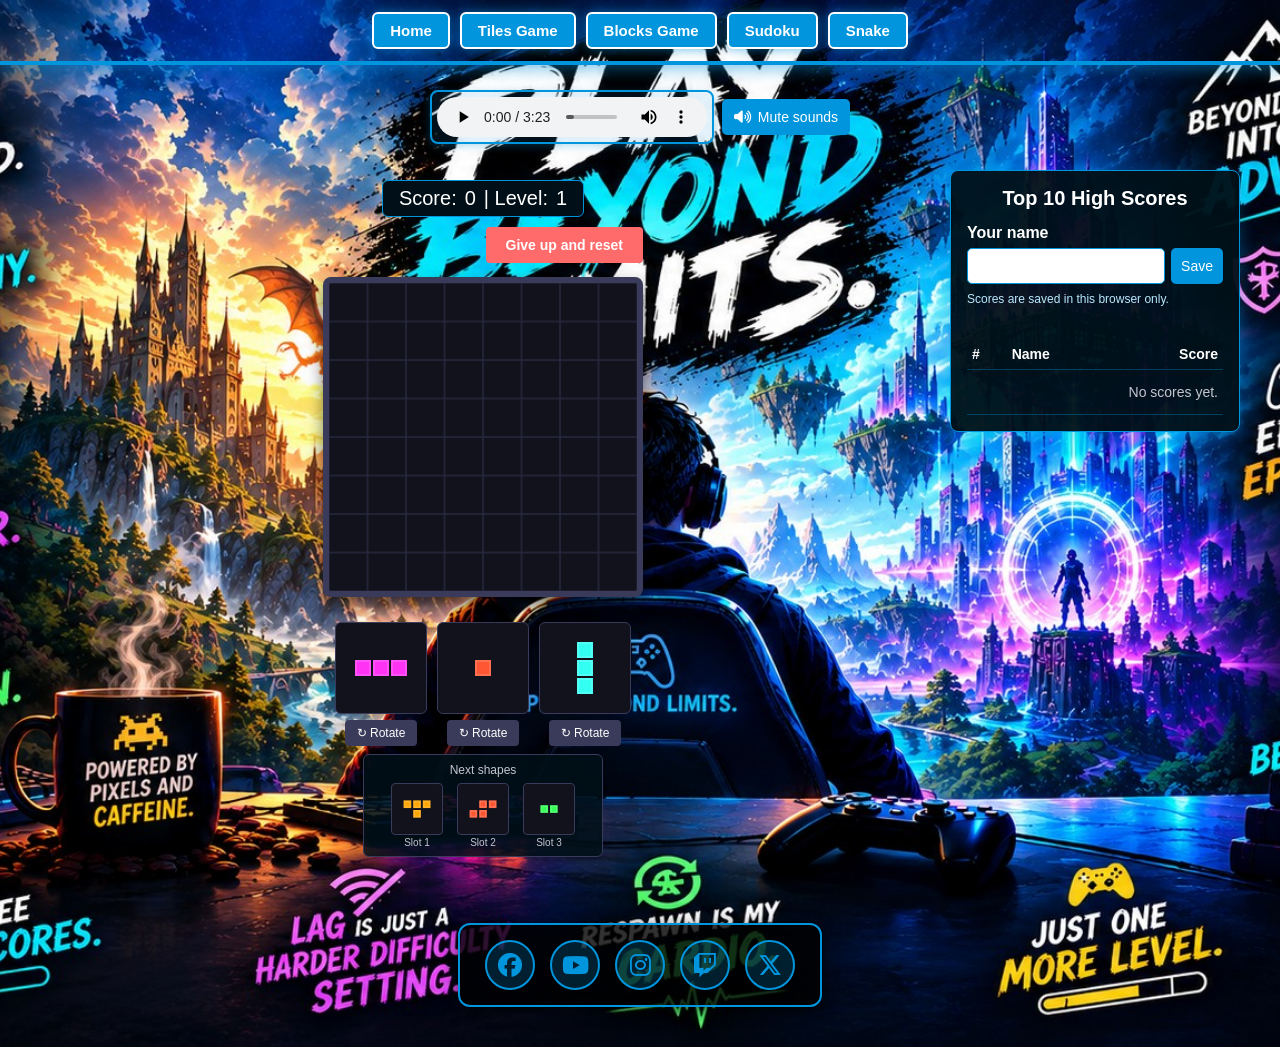
==== commit 1cb46da1: "next_shapes" ====
--- a/blocks_game.html
+++ b/blocks_game.html
@@ -60,6 +60,24 @@
         </div>
     </div>
 
+    <section class="next-shapes" aria-labelledby="next-shapes-title">
+        <h2 id="next-shapes-title">Next shapes</h2>
+        <div class="next-shapes-tray">
+            <div class="next-shape-slot">
+                <canvas id="next-shape0" class="next-shape-preview" width="52" height="52" aria-label="Next shape for tray slot 1"></canvas>
+                <span>Slot 1</span>
+            </div>
+            <div class="next-shape-slot">
+                <canvas id="next-shape1" class="next-shape-preview" width="52" height="52" aria-label="Next shape for tray slot 2"></canvas>
+                <span>Slot 2</span>
+            </div>
+            <div class="next-shape-slot">
+                <canvas id="next-shape2" class="next-shape-preview" width="52" height="52" aria-label="Next shape for tray slot 3"></canvas>
+                <span>Slot 3</span>
+            </div>
+        </div>
+    </section>
+
     <p id="game-message" class="instructions" aria-live="polite"></p>
 
     <script>
@@ -107,6 +125,7 @@
         ];
 
         let currentShapes = [null, null, null];
+        let nextShapes = [null, null, null];
         let shapeRotations = [0, 0, 0]; // Track rotation state for each shape
         let usedShapeIndices = new Set(); // Track which shape types have been used
         let draggingIndex = null;
@@ -125,6 +144,8 @@
             document.getElementById('game-message').textContent = '';
             resetBtn.textContent = 'Give up and reset';
             usedShapeIndices.clear();
+            currentShapes = [null, null, null];
+            nextShapes = [null, null, null];
             shapeRotations = [0, 0, 0];
             spawnShapes();
             drawGrid();
@@ -193,34 +214,62 @@
             context.strokeRect(x + 2, y + 2, size - 4, size - 4);
         }
 
+        function createRandomShape() {
+            let availableShapeIndices = SHAPES
+                .map((shape, index) => index)
+                .filter((index) => !usedShapeIndices.has(index));
+
+            if (availableShapeIndices.length === 0) {
+                usedShapeIndices.clear();
+                availableShapeIndices = SHAPES.map((shape, index) => index);
+            }
+
+            const shapeIndex = availableShapeIndices[Math.floor(Math.random() * availableShapeIndices.length)];
+            usedShapeIndices.add(shapeIndex);
+
+            return {
+                shapeIndex: shapeIndex,
+                baseShape: JSON.parse(JSON.stringify(SHAPES[shapeIndex]))
+            };
+        }
+
         function spawnShapes() {
             for (let i = 0; i < 3; i++) {
-                if (currentShapes[i] !== null) continue; // Skip already placed shapes
-                
-                // Find a shape that hasn't been used yet
-                let shapeIndex;
-                let attempts = 0;
-                do {
-                    shapeIndex = Math.floor(Math.random() * SHAPES.length);
-                    attempts++;
-                } while (usedShapeIndices.has(shapeIndex) && attempts < 100);
-                
-                // If all shapes have been used (or after 100 attempts), reset the used list
-                if (attempts >= 100) {
-                    usedShapeIndices.clear();
-                    shapeIndex = Math.floor(Math.random() * SHAPES.length);
-                }
-                
-                usedShapeIndices.add(shapeIndex);
-                
-                // Store both the shape index and the original shape (not rotated yet)
-                currentShapes[i] = {
-                    shapeIndex: shapeIndex,
-                    baseShape: JSON.parse(JSON.stringify(SHAPES[shapeIndex]))
-                };
-                
-                shapeRotations[i] = 0; // Reset rotation
+                if (currentShapes[i] === null) {
+                    currentShapes[i] = nextShapes[i] || createRandomShape();
+                    shapeRotations[i] = 0;
+                }
+
+                if (nextShapes[i] === null) {
+                    nextShapes[i] = createRandomShape();
+                }
+
                 drawTrayShape(i);
+                drawNextShape(i);
+            }
+        }
+
+        function drawNextShape(index) {
+            const previewCanvas = document.getElementById(`next-shape${index}`);
+            const previewContext = previewCanvas.getContext('2d');
+            previewContext.clearRect(0, 0, previewCanvas.width, previewCanvas.height);
+
+            const shapeData = nextShapes[index];
+            if (!shapeData) return;
+
+            const shape = SHAPES[shapeData.shapeIndex];
+            const scale = 10;
+            const rows = shape.matrix.length;
+            const cols = shape.matrix[0].length;
+            const offsetX = (previewCanvas.width - cols * scale) / 2;
+            const offsetY = (previewCanvas.height - rows * scale) / 2;
+
+            for (let row = 0; row < rows; row++) {
+                for (let col = 0; col < cols; col++) {
+                    if (shape.matrix[row][col]) {
+                        drawCell(previewContext, offsetX + col * scale, offsetY + row * scale, scale, shape.color);
+                    }
+                }
             }
         }
 
@@ -456,7 +505,8 @@
 
             if (canPlaceShape(rotatedShape, gridRow, gridCol)) {
                 placeShape(rotatedShape, gridRow, gridCol);
-                currentShapes[draggingIndex] = null;
+                currentShapes[draggingIndex] = nextShapes[draggingIndex];
+                nextShapes[draggingIndex] = null;
 
                 spawnShapes();
                 if (!hasAvailableMove()) finishGame();
--- a/styles.css
+++ b/styles.css
@@ -367,6 +367,48 @@
     gap: 6px;
 }
 
+.next-shapes {
+    width: min(240px, 90vw);
+    margin: 8px auto 0;
+    padding: 8px 12px;
+    background-color: rgba(1, 16, 24, 0.85);
+    border: 1px solid #3a3a5a;
+    border-radius: 6px;
+}
+
+.next-shapes h2 {
+    margin: 0 0 6px;
+    color: #c5c5d0;
+    font-size: 12px;
+    font-weight: normal;
+    text-align: center;
+}
+
+.next-shapes-tray {
+    display: flex;
+    justify-content: center;
+    gap: 14px;
+}
+
+.next-shape-slot {
+    display: flex;
+    flex-direction: column;
+    align-items: center;
+    gap: 2px;
+    color: #c5c5d0;
+    font-size: 10px;
+}
+
+.next-shape-preview {
+    width: 52px;
+    height: 52px;
+    margin: 0;
+    background-color: #12121c;
+    border: 1px solid #3a3a5a;
+    border-radius: 4px;
+    box-shadow: none;
+}
+
 .rotate-btn {
     background-color: #3a3a5a;
     color: #ffffff;
